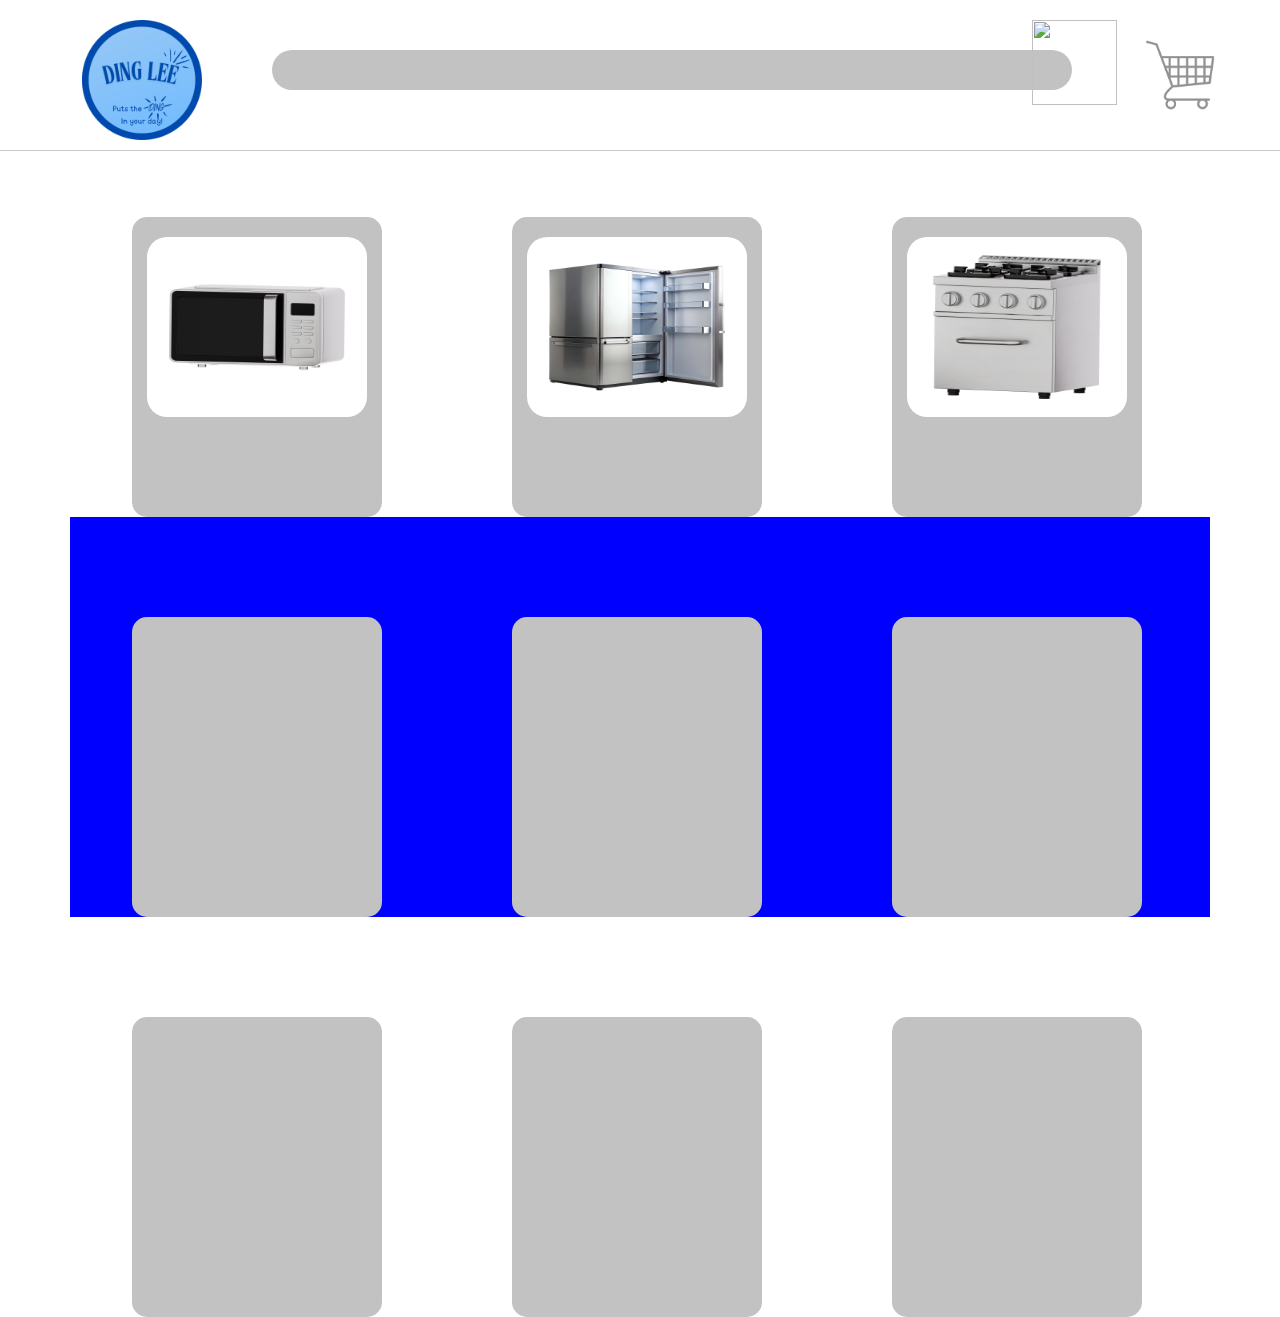
==== index.html @ c614de8b "fgh whatever" ====
<!DOCTYPE html>
<html lang="en-AUS">
<head>
    <title>Ding lee</title>
    <link rel="stylesheet" href="styles.css">
    <link href="https://cdn.jsdelivr.net/npm/bootstrap@5.3.8/dist/css/bootstrap.min.css" rel="stylesheet" integrity="sha384-sRIl4kxILFvY47J16cr9ZwB07vP4J8+LH7qKQnuqkuIAvNWLzeN8tE5YBujZqJLB" crossorigin="anonymous">
</head>
<body>
    <div class="container">
        <div class="row justify-content-start">
            <div class="col-2">
                <img src="Logo.png">
             </div>
             <div class="col-8">
                <div class="semi-circle">
             </div>
            </div>
            <div class="col-1">
                <img src="Account Button.png" id="Account">
            </div>
         <div class="col-1">
          <img src="Shopping cart.png" id="Shopping-cart">
         </div>
        </div>
    </div>
        <hr class="h-flex">
    <div class="container">
        <div class="row justify-content-start">
            <div class="col-4">
                <div class="rect">
                    <img src="Microwave1.png" id="microwave">
                </div>
            </div>
            <div class="col-4">
                <div class="rect">
                    <img src="Fridge1.png" id="fridge">
                </div>
            </div>
            <div class="col-4">
                <div class="rect">
                    <img src="Oven1.png" id="fridge">
                </div>
            </div>
        </div>
    </div>
    <div class="container">
        <div class="row justify-content-start" style="background-color: blue;">
            <div class="col-4">
                <div class="rect" id="rect-other"></div>
            </div>
            <div class="col-4">
                <div class="rect" id="rect-other"></div>
            </div>
            <div class="col-4">
                <div class="rect" id="rect-other"></div>
            </div>
        </div>
    </div>
     <div class="container">
        <div class="row justify-content-start">
            <div class="col-4">
                <div class="rect" id="rect-other"></div>
            </div>
            <div class="col-4">
                <div class="rect" id="rect-other"></div>
            </div>
            <div class="col-4">
                <div class="rect" id="rect-other"></div>
            </div>
        </div>
    </div>
</body>
</html>
---- styles.css ----
.semi-circle {
    width: 800px;
    height: 40px;
    background-color: #c2c2c2;
    border-radius: 1000px 1000px 1000px 1000px;
    margin-top: 50px;
}

img {
    width: 120px;
    height: 120px;
    margin-top: 20px;
}

.rect {
    width: 250px;
    height: 300px;
    background-color: #c2c2c2;
    margin-top: 50px;
    margin-left: 50px;
    border-radius: 15px;
}

.h-flex {
    margin-top: 10px;
}

.hr {
    width: 5px;
     
}

#Shopping-cart {
    Height: 110px;
    width: 110px;
}

#Account {
    height: 85px;
    width: 85px;
}

#rect-other {
    width: 250px;
    height: 300px;
    background-color: #c2c2c2;
    margin-top: 100px;
    margin-left: 50px;
    border-radius: 15px;
}

#microwave {
    width: 220px;
    height: 180px;
    border-radius: 20px;
    margin-right: 15px;
    margin-left: 15px;
}

#fridge {
    width: 220px;
    height: 180px;
    border-radius: 20px;
    margin-right: 15px;
    margin-left: 15px;
}
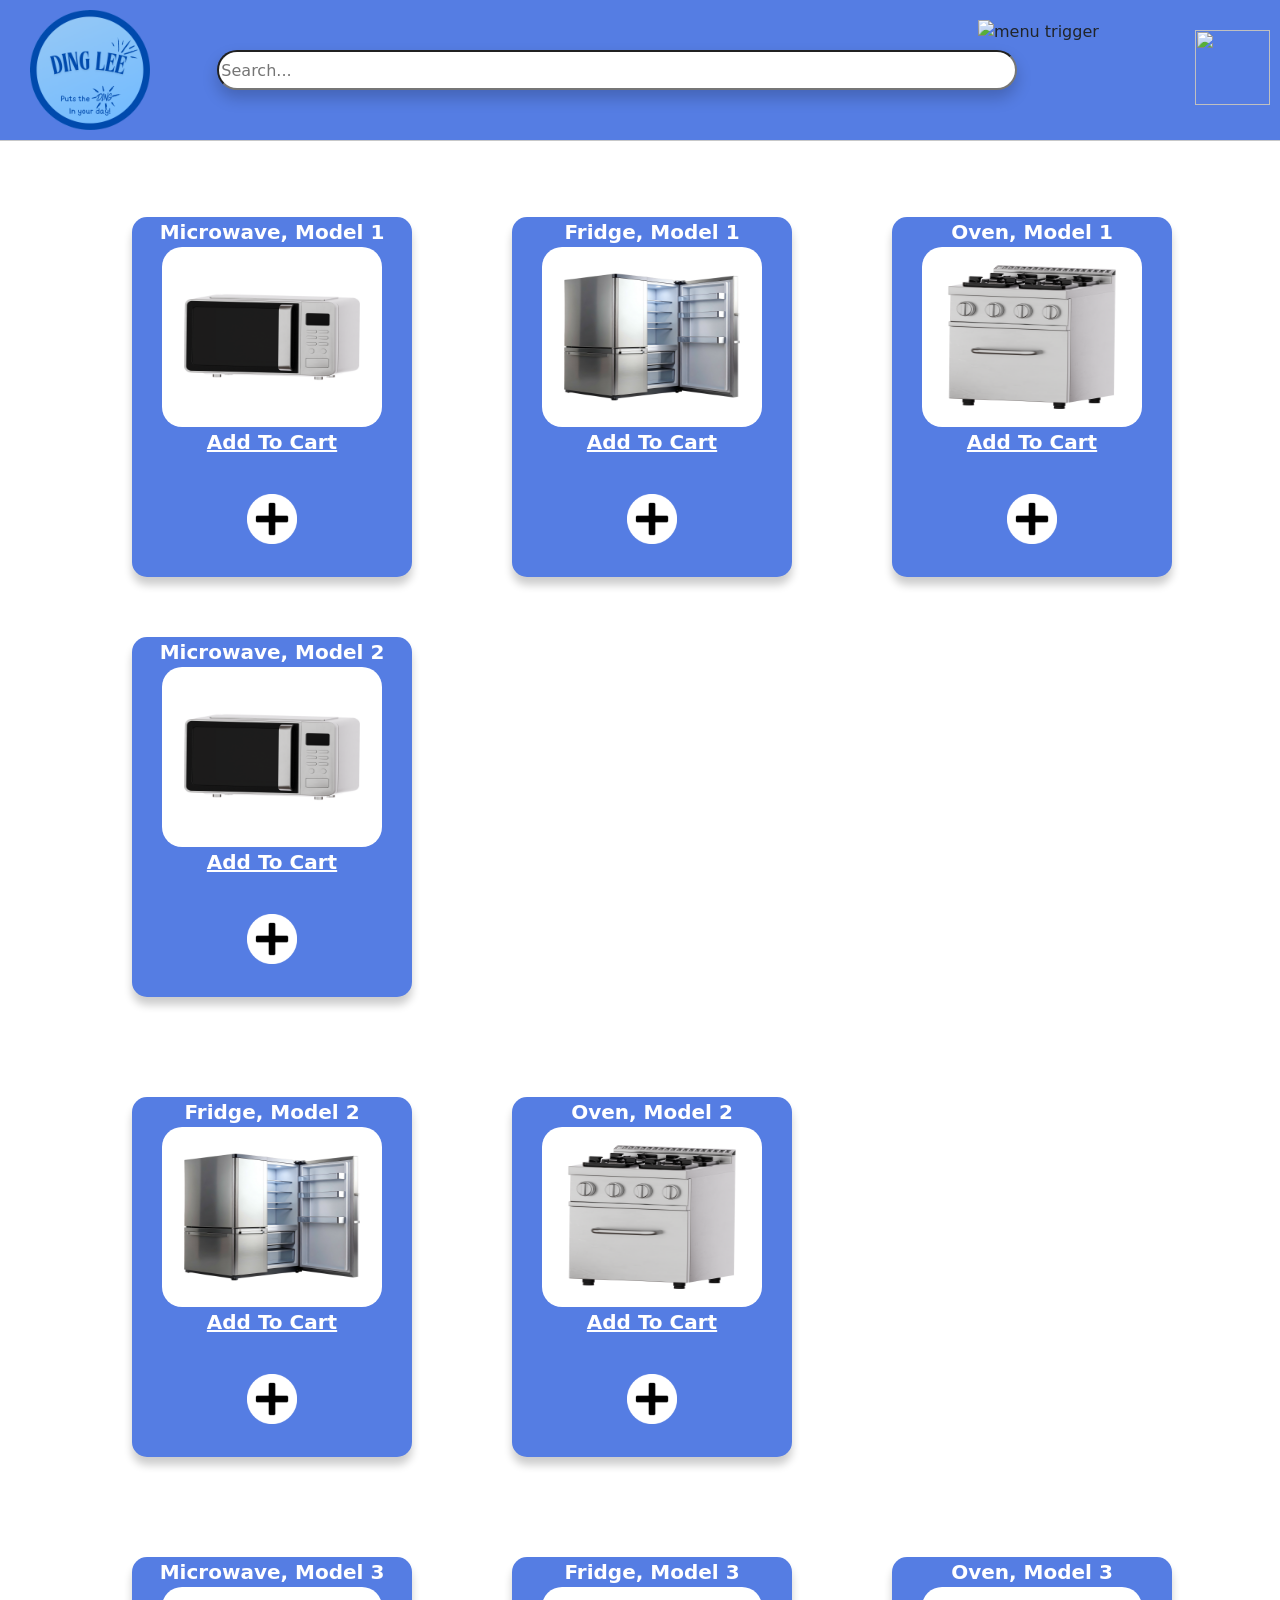
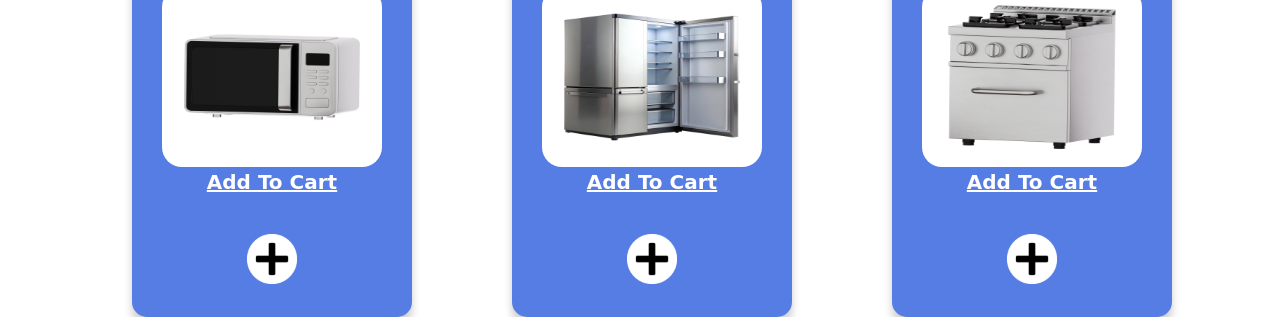
==== commit b1ca132e: "Button changes" ====
--- a/index.html
+++ b/index.html
@@ -6,69 +6,169 @@
     <link rel="stylesheet" href="styles.css">
     <link href="https://cdn.jsdelivr.net/npm/bootstrap@5.3.8/dist/css/bootstrap.min.css" rel="stylesheet" integrity="sha384-sRIl4kxILFvY47J16cr9ZwB07vP4J8+LH7qKQnuqkuIAvNWLzeN8tE5YBujZqJLB" crossorigin="anonymous">
 </head>
-<body>
-    <div class="container">
+    <div class="container-fluid px-0" style="background-color: rgb(85, 125, 227);">
         <div class="row justify-content-start">
             <div class="col-2">
-                <img src="Logo.png">
-             </div>
-             <div class="col-8">
-                <div class="semi-circle">
-             </div>
+                <img src="Logo.png" id="logo">
+            </div>
+            <div class="col-7">
+                <form action="/search" method="get">
+                    <input type="search" name="q" placeholder="Search..." id="search-bar">
+                </form>
+            </div>
+            <div class="col-2">
+                <div class="dropdown">
+                    <img src="Shopping Cart.png" id="Shopping-cart" alt="menu trigger">
+                    <div class="dropdown-content">
+                        <a id="Shopping-cart-slot1"></a>
+                        <a id="Shopping-cart-slot2"></a>
+                        <a id="Shopping-cart-slot3"></a>
+                        <a id="shopping-cart-slot4"></a>
+                        <a id="shopping-cart-slot5"></a>
+                        <a id="shopping-cart-slot6"></a>
+                        <a id="shopping-cart-slot7"></a>
+                        <a id="shopping-cart-slot8"></a>
+                        <a id="shopping-cart-slot9"></a>
+                        <a href="#">Checkout</a>
+                    </div>
+                </div>
             </div>
             <div class="col-1">
-                <img src="Account Button.png" id="Account">
+                <div>
+                    <img src="Account Button.png" id="Account">
+                </div>
             </div>
-         <div class="col-1">
-          <img src="Shopping cart.png" id="Shopping-cart">
-         </div>
         </div>
     </div>
+    <body>
         <hr class="h-flex">
     <div class="container">
         <div class="row justify-content-start">
             <div class="col-4">
                 <div class="rect">
+                    Microwave, Model 1
                     <img src="Microwave1.png" id="microwave">
+                    <p style="font-weight: bolder;" id="Underlined-text"> Add To Cart </p>
+                    <button onclick="changeHTML1()" class="dropbtn">
+                        <img src="Plus Button.png" id="plus">
+                    </button>
                 </div>
             </div>
             <div class="col-4">
                 <div class="rect">
+                    Fridge, Model 1
                     <img src="Fridge1.png" id="fridge">
+                    <p style="font-weight: bolder;" id="Underlined-text"> Add To Cart </p>
+                    <button onclick="changeHTML2()" class="dropbtn">
+                        <img src="Plus Button.png" id="plus">
+                    </button>
                 </div>
             </div>
             <div class="col-4">
                 <div class="rect">
+                    Oven, Model 1
                     <img src="Oven1.png" id="fridge">
+                    <p style="font-weight: bolder;" id="Underlined-text"> Add To Cart </p>
+                    <button onclick="changeHTML3()" class="dropbtn">
+                        <img src="Plus Button.png" id="plus">
+                    </button>
+                </div>
+            </div>
+              <div class="col-4">
+                <div class="rect">
+                    Microwave, Model 2
+                    <img src="Microwave1.png" id="microwave">
+                    <p style="font-weight: bolder;" id="Underlined-text"> Add To Cart </p>
+                    <button onclick="changeHTML4()" class="dropbtn">
+                        <img src="Plus Button.png" id="plus">
+                    </button>
+                </div>
+            </div>
+        </div>
+        <div class="row justify-content-start">
+    
+            <div class="col-4">
+                <div class="rect-other">
+                    Fridge, Model 2
+                    <img src="Fridge1.png" id="fridge">
+                    <p style="font-weight: bolder;" id="Underlined-text"> Add To Cart </p>
+                    <button onclick="changeHTML5()" class="dropbtn">
+                        <img src="Plus Button.png" id="plus">
+                    </button>
+                </div>
+            </div>
+            <div class="col-4">
+                <div class="rect-other">
+                    Oven, Model 2
+                    <img src="Oven1.png" id="fridge">
+                    <p style="font-weight: bolder;" id="Underlined-text"> Add To Cart </p>
+                    <button onclick="changeHTML6()" class="dropbtn">
+                        <img src="Plus Button.png" id="plus">
+                    </button>
+                </div>
+            </div>
+        </div>
+        <div class="row justify-content-start">
+            <div class="col-4">
+                <div class="rect-other">
+                    Microwave, Model 3
+                    <img src="Microwave1.png" id="microwave">
+                    <p style="font-weight: bolder;" id="Underlined-text"> Add To Cart </p>
+                    <button onclick="changeHTML7()" class="dropbtn">
+                        <img src="Plus Button.png" id="plus">
+                    </button>
+                </div>
+            </div>
+            <div class="col-4">
+                <div class="rect-other">
+                    Fridge, Model 3
+                    <img src="Fridge1.png" id="fridge">
+                    <p style="font-weight: bolder;" id="Underlined-text"> Add To Cart </p>
+                    <button onclick="changeHTML8()" class="dropbtn">
+                        <img src="Plus Button.png" id="plus">
+                    </button>
+                </div>
+            </div>
+            <div class="col-4">
+                <div class="rect-other">
+                    Oven, Model 3
+                    <img src="Oven1.png" id="fridge">
+                    <p style="font-weight: bolder;" id="Underlined-text"> Add To Cart </p>
+                    <button onclick="changeHTML9()" class="dropbtn">
+                        <img src="Plus Button.png" id="plus">
+                    </button>
                 </div>
             </div>
         </div>
     </div>
-    <div class="container">
-        <div class="row justify-content-start" style="background-color: blue;">
-            <div class="col-4">
-                <div class="rect" id="rect-other"></div>
-            </div>
-            <div class="col-4">
-                <div class="rect" id="rect-other"></div>
-            </div>
-            <div class="col-4">
-                <div class="rect" id="rect-other"></div>
-            </div>
-        </div>
-    </div>
-     <div class="container">
-        <div class="row justify-content-start">
-            <div class="col-4">
-                <div class="rect" id="rect-other"></div>
-            </div>
-            <div class="col-4">
-                <div class="rect" id="rect-other"></div>
-            </div>
-            <div class="col-4">
-                <div class="rect" id="rect-other"></div>
-            </div>
-        </div>
-    </div>
+<script>
+function changeHTML1() {
+    document.getElementById("Shopping-cart-slot1").innerHTML = "Microwave, Model 1"
+}
+function changeHTML2() {
+    document.getElementById("Shopping-cart-slot2").innerHTML = "Fridge, Model 1"
+}
+function changeHTML3() {
+    document.getElementById("Shopping-cart-slot3").innerHTML = "Oven, Model 1"
+}
+function changeHTML4() {
+    document.getElementById("Shopping-cart-slot4").innerHTML = "Microwave, Model 2"
+}
+function changeHTML5() {
+    document.getElementById("Shopping-cart-slot5").innerHTML = "Fridge, Model 2"
+}
+function changeHTML6() {
+    document.getElementById("Shopping-cart-slot6").innerHTML = "Oven, Model 2"
+}
+function changeHTML7() {
+    document.getElementById("Shopping-cart-slot7").innerHTML = "Microwave, Model 3"
+}
+function changeHTML8() {
+    document.getElementById("Shopping-cart-slot8").innerHTML = "Fridge, Model 3"
+}
+function changeHTML9() {
+    document.getElementById("Shopping-cart-slot9").innerHTML = "Oven, Model 3"
+}
+</script>
 </body>
-</html>
+</html>
--- a/styles.css
+++ b/styles.css
@@ -1,52 +1,71 @@
-.semi-circle {
+#search-bar {
     width: 800px;
     height: 40px;
-    background-color: #c2c2c2;
+    background-color: white;
     border-radius: 1000px 1000px 1000px 1000px;
     margin-top: 50px;
+    box-shadow: 0px 8px 16px 0px rgba(0,0,0,0.2);
 }
 
-img {
+#logo {
     width: 120px;
     height: 120px;
+    margin-top: 10px;
+    margin-bottom: 10px;
+    margin-left: 30px;
+}
+
+.rect {
+    width: 280px;
+    height: 360px;
+    background-color: rgb(85, 125, 227);
+    margin-left: 50px;
+    margin-top: 60px;
+    border-radius: 15px;
+    justify-content: center;
+    text-align: center;
+    color: white;
+    font-weight: bold;
+    font-size: 20px;
+    box-shadow: 0px 8px 8px 0px rgba(0,0,0,0.2);
+}
+
+.h-flex {
+    margin-top: 0px;
+    padding: 0px;
+}
+
+.hr {
+    width: 5px;  
+}
+
+#Shopping-cart {
+    Height: 90px;
+    width: 90px;
     margin-top: 20px;
 }
 
-.rect {
-    width: 250px;
-    height: 300px;
-    background-color: #c2c2c2;
-    margin-top: 50px;
-    margin-left: 50px;
-    border-radius: 15px;
+#Account {
+    height: 75px;
+    width: 75px;
+    margin-top: 30px;
+    margin-right: 50px;
 }
 
-.h-flex {
-    margin-top: 10px;
-}
-
-.hr {
-    width: 5px;
-     
-}
-
-#Shopping-cart {
-    Height: 110px;
-    width: 110px;
-}
-
-#Account {
-    height: 85px;
-    width: 85px;
-}
-
-#rect-other {
-    width: 250px;
-    height: 300px;
-    background-color: #c2c2c2;
+.rect-other {
+    width: 280px;
+    height: 360px;
+    background-color: rgb(85, 125, 227);
     margin-top: 100px;
     margin-left: 50px;
     border-radius: 15px;
+    font-weight: bold;
+    font-size: 20px;
+    box-shadow: 0px 8px 8px 0px rgba(0,0,0,0.2);
+    color: white;
+    text-align: center;
+    font-weight: bold;
+    font-size: 20px;
 }
 
 #microwave {
@@ -64,3 +83,49 @@
     margin-right: 15px;
     margin-left: 15px;
 }
+
+#plus {
+    width: 50px;
+    height: 50px;
+    margin-top: 20px
+}
+
+#body {
+    padding: 0px;
+}
+
+#Underlined-text {
+    text-decoration: underline;
+}
+
+.dropdown {
+  position: relative;
+  display: inline-block;
+}
+
+.dropdown-content {
+  display: none;
+  position: absolute;
+  background-color: #f9f9f9;
+  min-width: 180px;
+  max-width: 500px;
+  box-shadow: 0px 8px 16px 0px rgba(0,0,0,0.2);
+  padding: 12px 16px;
+}
+
+.dropdown:hover .dropdown-content {
+  display: block;
+}
+
+#add-to-cart {
+    width: 50px;
+    height: 50px;
+    margin-top: 20px
+}
+
+.dropbtn {
+  background-color: rgb(85, 125, 227);
+  border: none;
+  border-width: 0px;
+  cursor: pointer;
+}
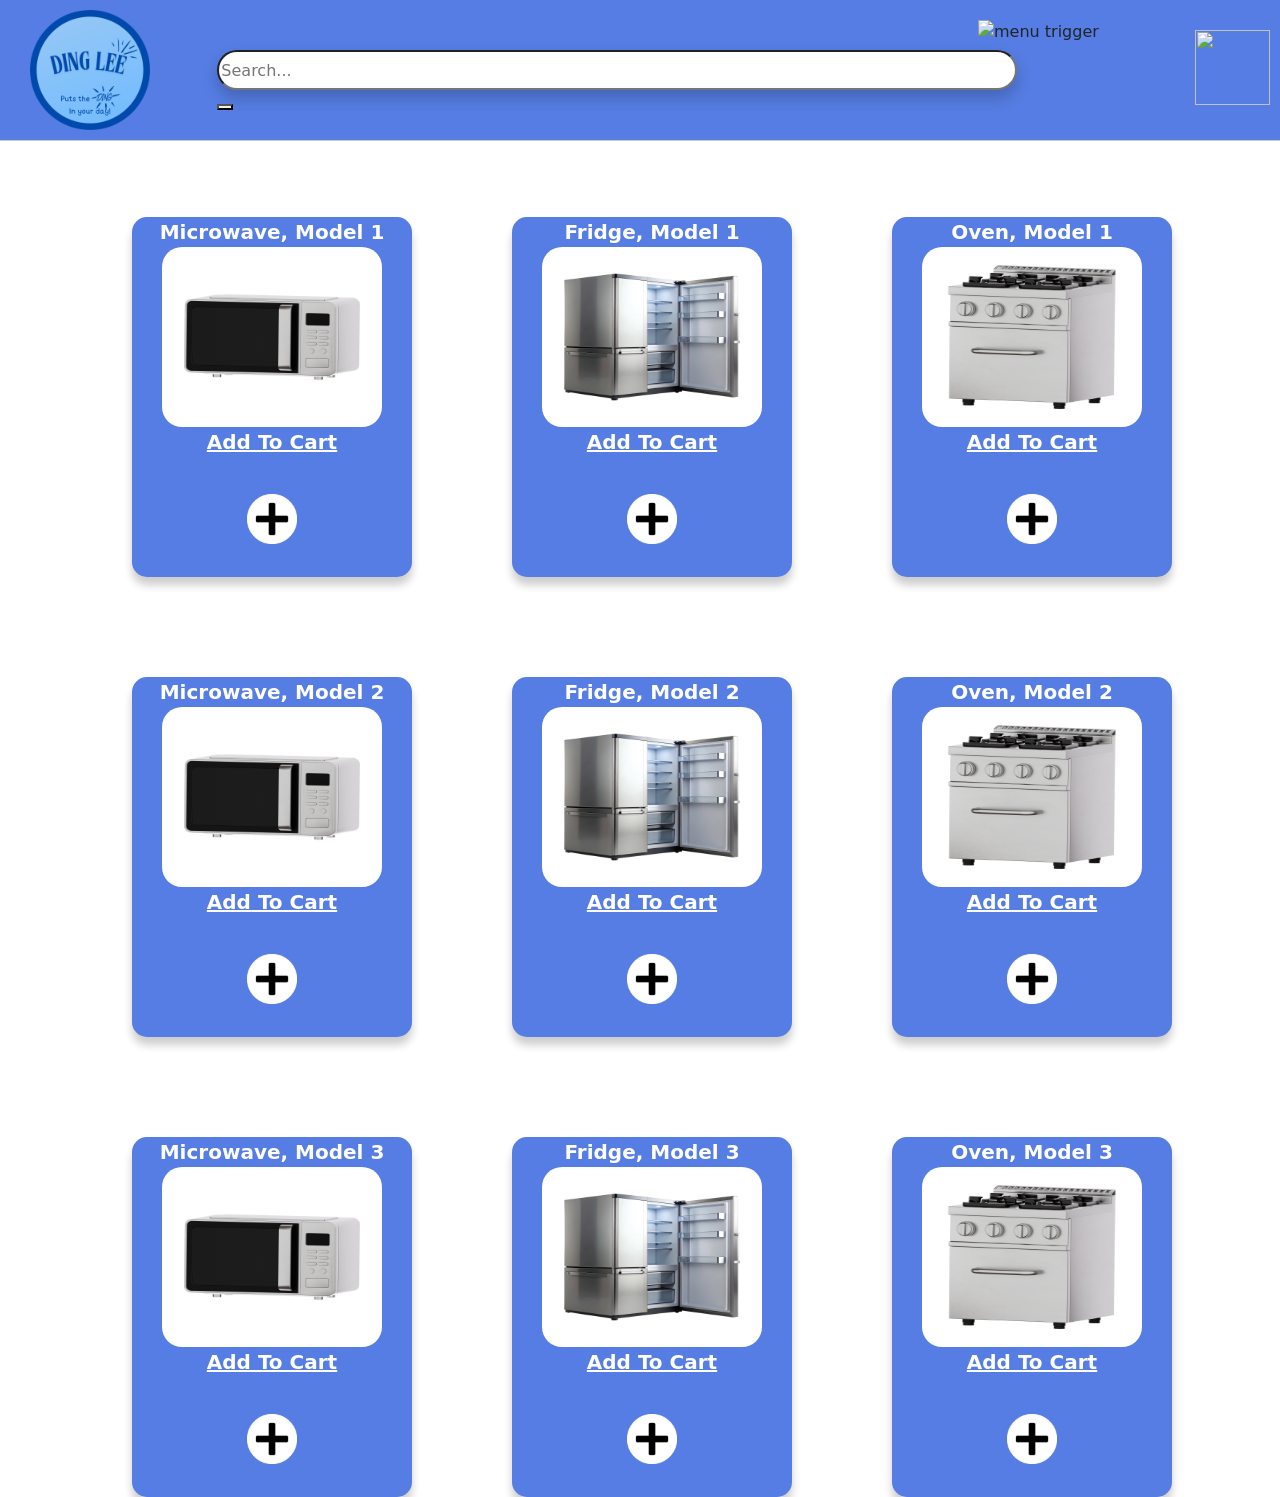
==== commit 4b6d3504: "searching stuff" ====
--- a/index.html
+++ b/index.html
@@ -12,9 +12,8 @@
                 <img src="Logo.png" id="logo">
             </div>
             <div class="col-7">
-                <form action="/search" method="get">
-                    <input type="search" name="q" placeholder="Search..." id="search-bar">
-                </form>
+                <input type="text" name="q" placeholder="Search..." id="search-bar">
+                <button></button>
             </div>
             <div class="col-2">
                 <div class="dropdown">
@@ -23,12 +22,12 @@
                         <a id="Shopping-cart-slot1"></a>
                         <a id="Shopping-cart-slot2"></a>
                         <a id="Shopping-cart-slot3"></a>
-                        <a id="shopping-cart-slot4"></a>
-                        <a id="shopping-cart-slot5"></a>
-                        <a id="shopping-cart-slot6"></a>
-                        <a id="shopping-cart-slot7"></a>
-                        <a id="shopping-cart-slot8"></a>
-                        <a id="shopping-cart-slot9"></a>
+                        <a id="Shopping-cart-slot4"></a>
+                        <a id="Shopping-cart-slot5"></a>
+                        <a id="Shopping-cart-slot6"></a>
+                        <a id="Shopping-cart-slot7"></a>
+                        <a id="Shopping-cart-slot8"></a>
+                        <a id="Shopping-cart-slot9"></a>
                         <a href="#">Checkout</a>
                     </div>
                 </div>
@@ -74,8 +73,10 @@
                     </button>
                 </div>
             </div>
-              <div class="col-4">
-                <div class="rect">
+        </div>
+        <div class="row justify-content-start">
+            <div class="col-4">
+                <div class="rect-other">
                     Microwave, Model 2
                     <img src="Microwave1.png" id="microwave">
                     <p style="font-weight: bolder;" id="Underlined-text"> Add To Cart </p>
@@ -84,9 +85,6 @@
                     </button>
                 </div>
             </div>
-        </div>
-        <div class="row justify-content-start">
-    
             <div class="col-4">
                 <div class="rect-other">
                     Fridge, Model 2
@@ -142,33 +140,53 @@
         </div>
     </div>
 <script>
-function changeHTML1() {
+    function changeHTML1() {
     document.getElementById("Shopping-cart-slot1").innerHTML = "Microwave, Model 1"
-}
-function changeHTML2() {
+    }
+    function changeHTML2() {
     document.getElementById("Shopping-cart-slot2").innerHTML = "Fridge, Model 1"
-}
-function changeHTML3() {
+    }
+    function changeHTML3() {
     document.getElementById("Shopping-cart-slot3").innerHTML = "Oven, Model 1"
-}
-function changeHTML4() {
+    }
+    function changeHTML4() {
     document.getElementById("Shopping-cart-slot4").innerHTML = "Microwave, Model 2"
-}
-function changeHTML5() {
+    }
+    function changeHTML5() {
     document.getElementById("Shopping-cart-slot5").innerHTML = "Fridge, Model 2"
-}
-function changeHTML6() {
+    }
+    function changeHTML6() {
     document.getElementById("Shopping-cart-slot6").innerHTML = "Oven, Model 2"
-}
-function changeHTML7() {
+    }
+    function changeHTML7() {
     document.getElementById("Shopping-cart-slot7").innerHTML = "Microwave, Model 3"
-}
-function changeHTML8() {
+    }
+    function changeHTML8() {
     document.getElementById("Shopping-cart-slot8").innerHTML = "Fridge, Model 3"
-}
-function changeHTML9() {
+    }
+    function changeHTML9() {
     document.getElementById("Shopping-cart-slot9").innerHTML = "Oven, Model 3"
-}
+    }
+</script>
+<script>
+    const input = document.getElemntById("search-bar");
+
+    input.addEventListener('keydown', function(event) {
+        if (event.key === 'Enter') {
+
+            const value = input.value.toLowerCase();
+
+            if (value === 'microwave') {
+                formaction="Microwavesearch.html"
+            }
+            else if (value === 'fridge') {
+
+            }
+            else if (value === 'Oven') {
+
+            }
+        }
+    });
 </script>
 </body>
 </html>
--- a/styles.css
+++ b/styles.css
@@ -128,4 +128,4 @@
   border: none;
   border-width: 0px;
   cursor: pointer;
-}+}
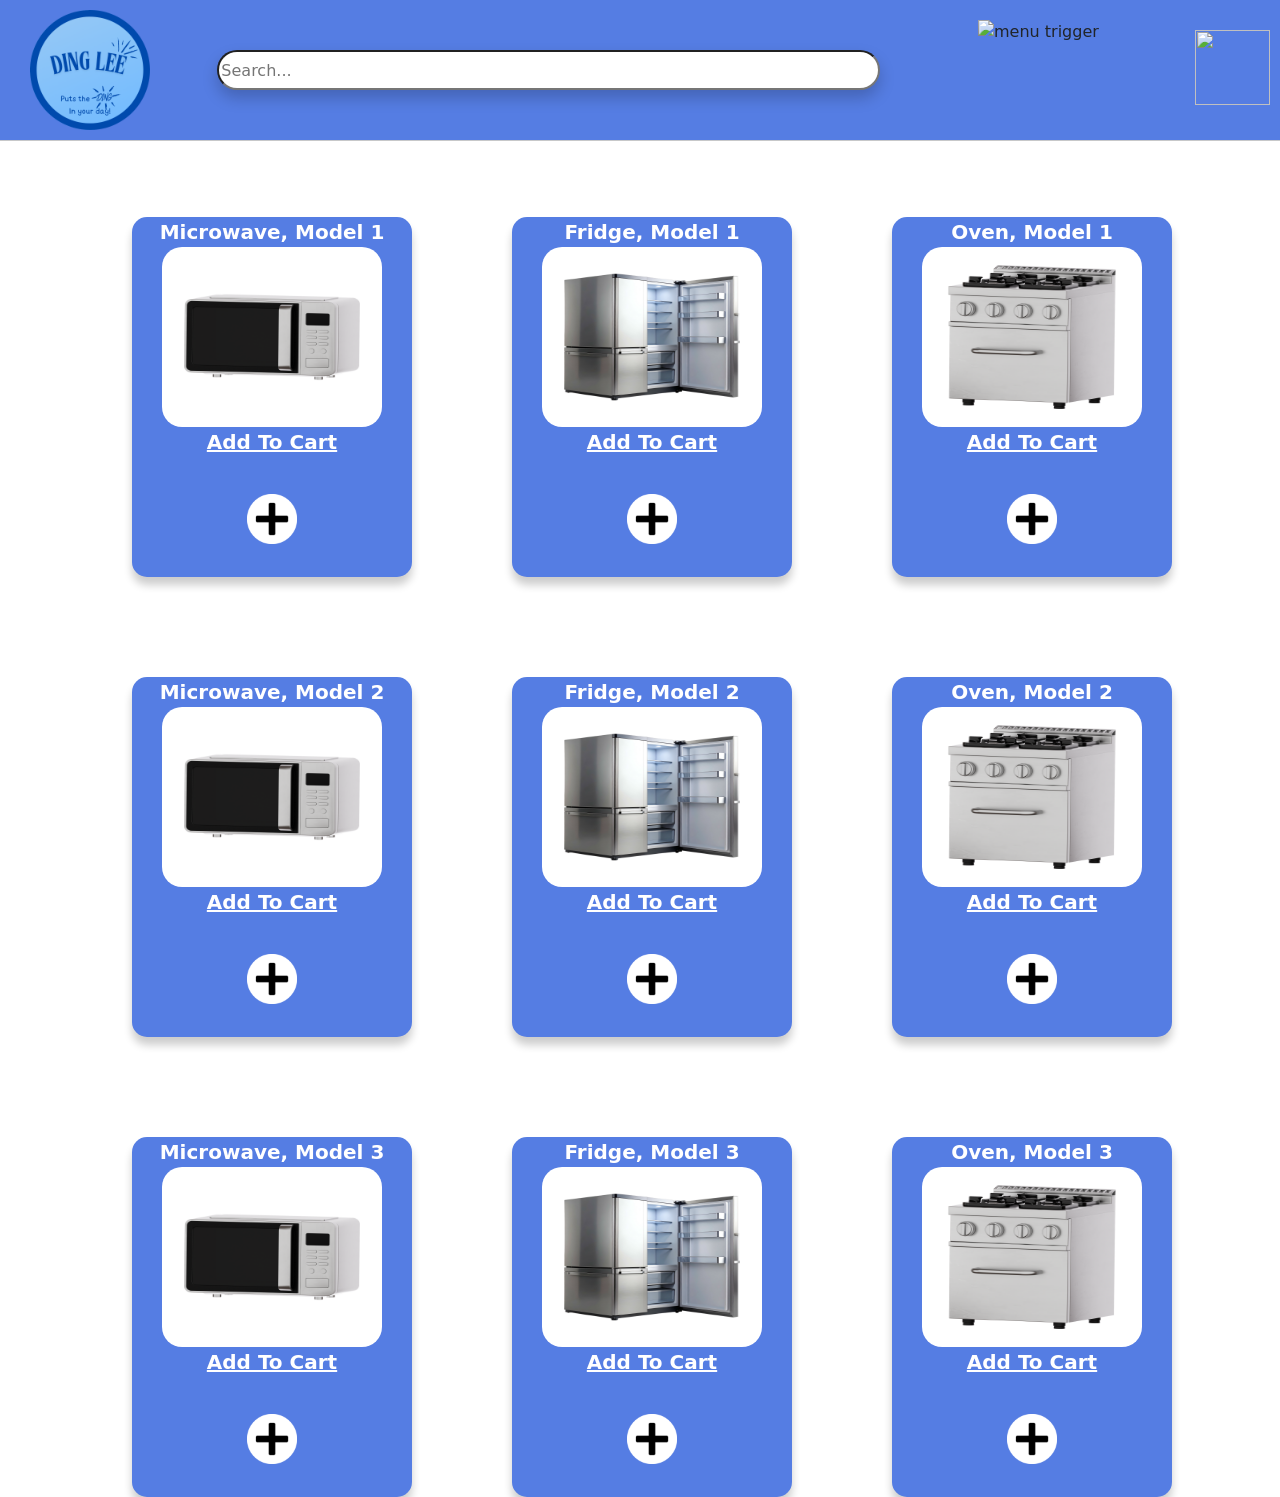
==== commit 72459a26: "fixed search bar" ====
--- a/index.html
+++ b/index.html
@@ -13,12 +13,11 @@
             </div>
             <div class="col-7">
                 <input type="text" name="q" placeholder="Search..." id="search-bar">
-                <button></button>
             </div>
             <div class="col-2">
                 <div class="dropdown">
                     <img src="Shopping Cart.png" id="Shopping-cart" alt="menu trigger">
-                    <div class="dropdown-content">
+                    <div class="dropdown-content" id="cart-contents">
                         <a id="Shopping-cart-slot1"></a>
                         <a id="Shopping-cart-slot2"></a>
                         <a id="Shopping-cart-slot3"></a>
@@ -48,7 +47,7 @@
                     Microwave, Model 1
                     <img src="Microwave1.png" id="microwave">
                     <p style="font-weight: bolder;" id="Underlined-text"> Add To Cart </p>
-                    <button onclick="changeHTML1()" class="dropbtn">
+                    <button onclick="addToCart('Microwave, Model 1')" class="dropbtn">
                         <img src="Plus Button.png" id="plus">
                     </button>
                 </div>
@@ -58,7 +57,7 @@
                     Fridge, Model 1
                     <img src="Fridge1.png" id="fridge">
                     <p style="font-weight: bolder;" id="Underlined-text"> Add To Cart </p>
-                    <button onclick="changeHTML2()" class="dropbtn">
+                    <button onclick="addToCart('Fridge, Model 1')" class="dropbtn">
                         <img src="Plus Button.png" id="plus">
                     </button>
                 </div>
@@ -68,7 +67,7 @@
                     Oven, Model 1
                     <img src="Oven1.png" id="fridge">
                     <p style="font-weight: bolder;" id="Underlined-text"> Add To Cart </p>
-                    <button onclick="changeHTML3()" class="dropbtn">
+                    <button onclick="addToCart('Oven, Model 1')" class="dropbtn">
                         <img src="Plus Button.png" id="plus">
                     </button>
                 </div>
@@ -80,7 +79,7 @@
                     Microwave, Model 2
                     <img src="Microwave1.png" id="microwave">
                     <p style="font-weight: bolder;" id="Underlined-text"> Add To Cart </p>
-                    <button onclick="changeHTML4()" class="dropbtn">
+                    <button onclick="addToCart('Microwave, Model 2')" class="dropbtn">
                         <img src="Plus Button.png" id="plus">
                     </button>
                 </div>
@@ -90,7 +89,7 @@
                     Fridge, Model 2
                     <img src="Fridge1.png" id="fridge">
                     <p style="font-weight: bolder;" id="Underlined-text"> Add To Cart </p>
-                    <button onclick="changeHTML5()" class="dropbtn">
+                    <button onclick="addToCart('Fridge, Model 2')" class="dropbtn">
                         <img src="Plus Button.png" id="plus">
                     </button>
                 </div>
@@ -100,7 +99,7 @@
                     Oven, Model 2
                     <img src="Oven1.png" id="fridge">
                     <p style="font-weight: bolder;" id="Underlined-text"> Add To Cart </p>
-                    <button onclick="changeHTML6()" class="dropbtn">
+                    <button onclick="addToCart('Oven, Model 2')" class="dropbtn">
                         <img src="Plus Button.png" id="plus">
                     </button>
                 </div>
@@ -112,7 +111,7 @@
                     Microwave, Model 3
                     <img src="Microwave1.png" id="microwave">
                     <p style="font-weight: bolder;" id="Underlined-text"> Add To Cart </p>
-                    <button onclick="changeHTML7()" class="dropbtn">
+                    <button onclick="addToCart('Microwave, Model 3')" class="dropbtn">
                         <img src="Plus Button.png" id="plus">
                     </button>
                 </div>
@@ -122,7 +121,7 @@
                     Fridge, Model 3
                     <img src="Fridge1.png" id="fridge">
                     <p style="font-weight: bolder;" id="Underlined-text"> Add To Cart </p>
-                    <button onclick="changeHTML8()" class="dropbtn">
+                    <button onclick="addToCart('Fridge, Model 3')" class="dropbtn">
                         <img src="Plus Button.png" id="plus">
                     </button>
                 </div>
@@ -132,7 +131,7 @@
                     Oven, Model 3
                     <img src="Oven1.png" id="fridge">
                     <p style="font-weight: bolder;" id="Underlined-text"> Add To Cart </p>
-                    <button onclick="changeHTML9()" class="dropbtn">
+                    <button onclick="addToCart('Oven, Model 3')" class="dropbtn">
                         <img src="Plus Button.png" id="plus">
                     </button>
                 </div>
@@ -140,50 +139,29 @@
         </div>
     </div>
 <script>
-    function changeHTML1() {
-    document.getElementById("Shopping-cart-slot1").innerHTML = "Microwave, Model 1"
-    }
-    function changeHTML2() {
-    document.getElementById("Shopping-cart-slot2").innerHTML = "Fridge, Model 1"
-    }
-    function changeHTML3() {
-    document.getElementById("Shopping-cart-slot3").innerHTML = "Oven, Model 1"
-    }
-    function changeHTML4() {
-    document.getElementById("Shopping-cart-slot4").innerHTML = "Microwave, Model 2"
-    }
-    function changeHTML5() {
-    document.getElementById("Shopping-cart-slot5").innerHTML = "Fridge, Model 2"
-    }
-    function changeHTML6() {
-    document.getElementById("Shopping-cart-slot6").innerHTML = "Oven, Model 2"
-    }
-    function changeHTML7() {
-    document.getElementById("Shopping-cart-slot7").innerHTML = "Microwave, Model 3"
-    }
-    function changeHTML8() {
-    document.getElementById("Shopping-cart-slot8").innerHTML = "Fridge, Model 3"
-    }
-    function changeHTML9() {
-    document.getElementById("Shopping-cart-slot9").innerHTML = "Oven, Model 3"
+    slot = 1
+    function addToCart(item) {
+        cart = document.getElementById("cart-contents");
+        var link = document.createElement('div');
+        link.innerText = item;
+        cart.appendChild(link);
     }
 </script>
 <script>
-    const input = document.getElemntById("search-bar");
+    const input = document.getElementById("search-bar");
 
     input.addEventListener('keydown', function(event) {
         if (event.key === 'Enter') {
-
             const value = input.value.toLowerCase();
 
             if (value === 'microwave') {
-                formaction="Microwavesearch.html"
+                document.location = 'microwave.html';
             }
             else if (value === 'fridge') {
-
+                document.location = 'fridge.html';
             }
-            else if (value === 'Oven') {
-
+            else if (value === 'oven') {
+                document.location = 'oven.html';
             }
         }
     });
--- a/styles.css
+++ b/styles.css
@@ -1,5 +1,5 @@
 #search-bar {
-    width: 800px;
+    width: 90%;
     height: 40px;
     background-color: white;
     border-radius: 1000px 1000px 1000px 1000px;
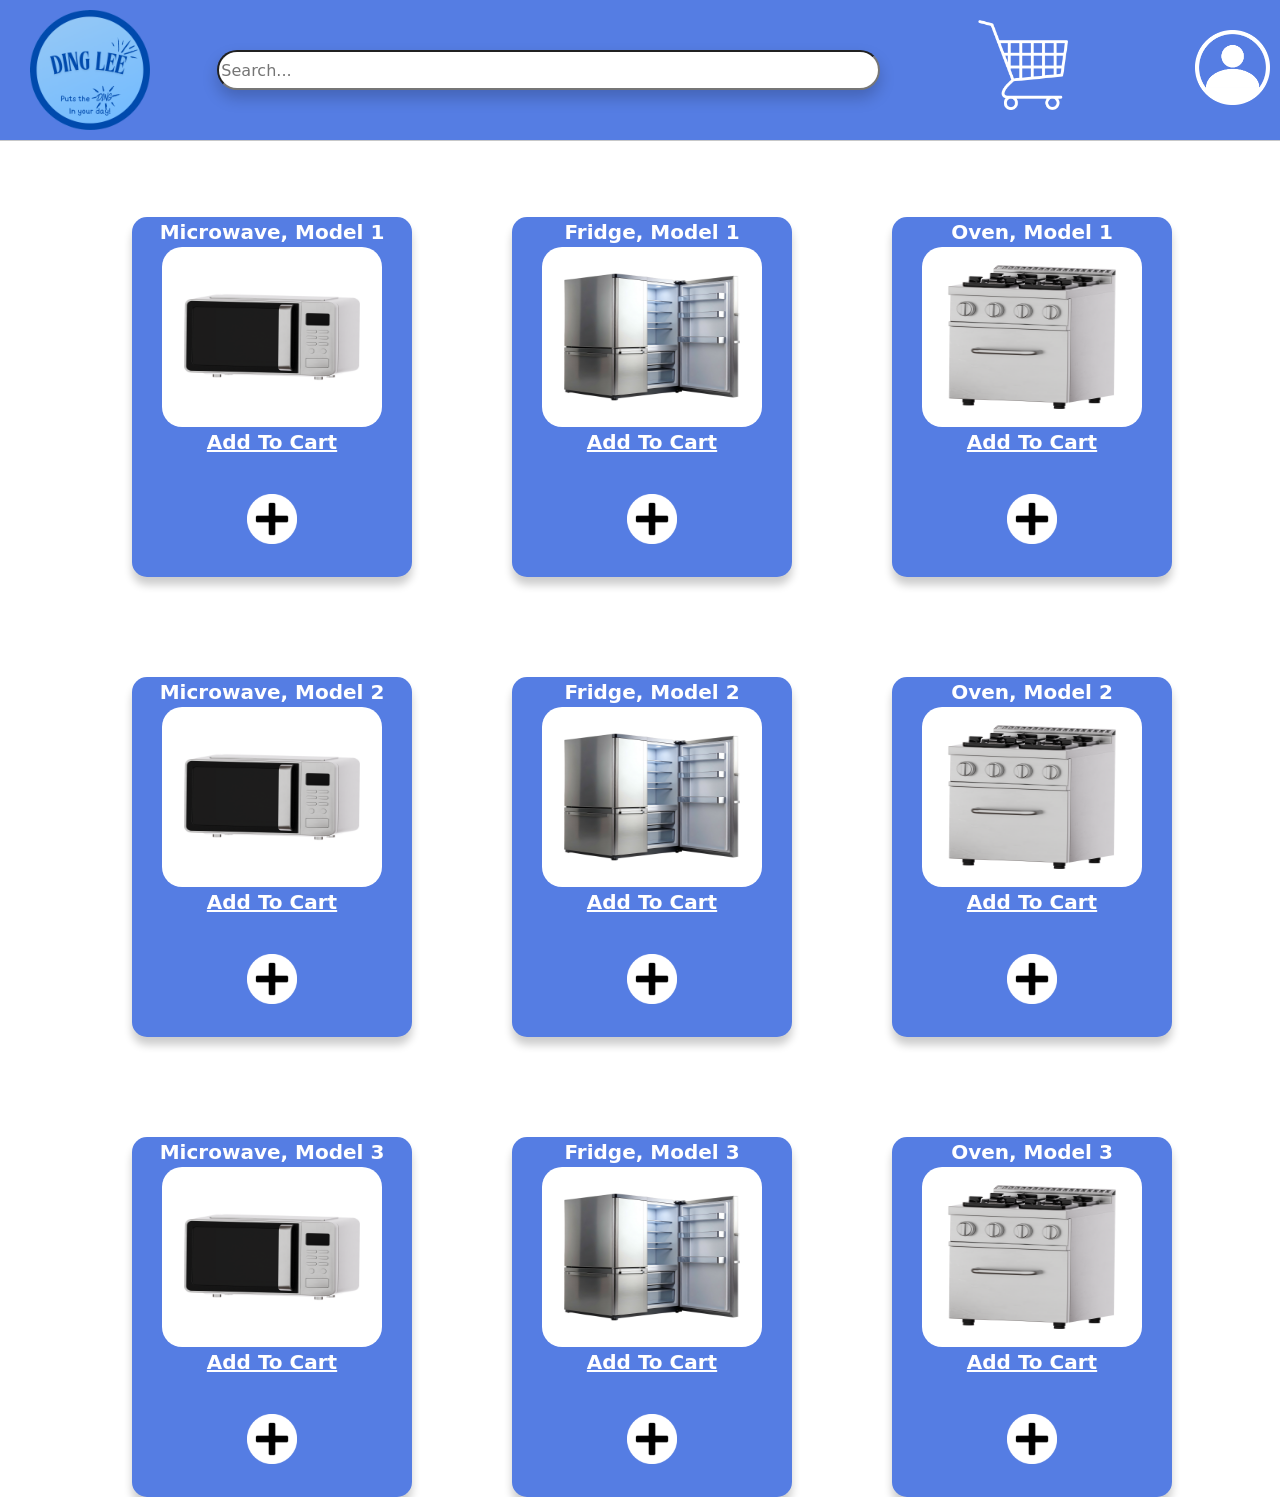
==== commit 9af70897: "w3 validation fixes" ====
--- a/index.html
+++ b/index.html
@@ -1,74 +1,66 @@
 
 <!DOCTYPE html>
-<html lang="en-AUS">
+<html lang="en-au">
 <head>
     <title>Ding lee</title>
     <link rel="stylesheet" href="styles.css">
     <link href="https://cdn.jsdelivr.net/npm/bootstrap@5.3.8/dist/css/bootstrap.min.css" rel="stylesheet" integrity="sha384-sRIl4kxILFvY47J16cr9ZwB07vP4J8+LH7qKQnuqkuIAvNWLzeN8tE5YBujZqJLB" crossorigin="anonymous">
 </head>
+    <body>
     <div class="container-fluid px-0" style="background-color: rgb(85, 125, 227);">
         <div class="row justify-content-start">
             <div class="col-2">
-                <img src="Logo.png" id="logo">
+                <img src="Logo.png" id="logo" alt="logo">
             </div>
             <div class="col-7">
                 <input type="text" name="q" placeholder="Search..." id="search-bar">
             </div>
             <div class="col-2">
                 <div class="dropdown">
-                    <img src="Shopping Cart.png" id="Shopping-cart" alt="menu trigger">
-                    <div class="dropdown-content" id="cart-contents">
-                        <a id="Shopping-cart-slot1"></a>
-                        <a id="Shopping-cart-slot2"></a>
-                        <a id="Shopping-cart-slot3"></a>
-                        <a id="Shopping-cart-slot4"></a>
-                        <a id="Shopping-cart-slot5"></a>
-                        <a id="Shopping-cart-slot6"></a>
-                        <a id="Shopping-cart-slot7"></a>
-                        <a id="Shopping-cart-slot8"></a>
-                        <a id="Shopping-cart-slot9"></a>
-                        <a href="#">Checkout</a>
+                    <img src="Shopping_Cart.png" id="Shopping-cart" alt="menu trigger">
+                    <div class="dropdown-content">
+                        <div id="cart-contents"></div>
+                        <div><a href="checkout.html">Checkout</a></div>
                     </div>
                 </div>
             </div>
             <div class="col-1">
-                <div>
-                    <img src="Account Button.png" id="Account">
-                </div>
+                <a href="loginpage.html">
+                    <img src="Account_Button.png" id="Account" alt="Account">
+                </a>
             </div>
         </div>
     </div>
-    <body>
         <hr class="h-flex">
     <div class="container">
         <div class="row justify-content-start">
             <div class="col-4">
                 <div class="rect">
                     Microwave, Model 1
-                    <img src="Microwave1.png" id="microwave">
-                    <p style="font-weight: bolder;" id="Underlined-text"> Add To Cart </p>
+                    <img src="Microwave1.png" class="fridge" alt="microwave">
+                    <p style="font-weight: bolder;" class="Underlined-text"> Add To Cart </p>
                     <button onclick="addToCart('Microwave, Model 1')" class="dropbtn">
-                        <img src="Plus Button.png" id="plus">
+                        <img src="Plus_Button.png" class="plus" alt="add to card">
                     </button>
                 </div>
             </div>
             <div class="col-4">
                 <div class="rect">
                     Fridge, Model 1
-                    <img src="Fridge1.png" id="fridge">
-                    <p style="font-weight: bolder;" id="Underlined-text"> Add To Cart </p>
+                    <img src="Fridge1.png" class="fridge" alt="fridge">
+                    <p style="font-weight: bolder;" class="Underlined-text"> Add To Cart </p>
                     <button onclick="addToCart('Fridge, Model 1')" class="dropbtn">
-                        <img src="Plus Button.png" id="plus">
+                        <img src="Plus_Button.png" class="plus" alt="add to card">
                     </button>
                 </div>
             </div>
             <div class="col-4">
                 <div class="rect">
                     Oven, Model 1
-                    <img src="Oven1.png" id="fridge">
-                    <p style="font-weight: bolder;" id="Underlined-text"> Add To Cart </p>
+                    <img src="Oven1.png" class="fridge" alt="oven">
+                    <p style="font-weight: bolder;" class="Underlined-text"> Add To Cart </p>
                     <button onclick="addToCart('Oven, Model 1')" class="dropbtn">
-                        <img src="Plus Button.png" id="plus">
+                        <img src="Plus_Button.png" class="plus" alt="add to card">
                     </button>
                 </div>
             </div>
@@ -77,30 +69,30 @@
             <div class="col-4">
                 <div class="rect-other">
                     Microwave, Model 2
-                    <img src="Microwave1.png" id="microwave">
-                    <p style="font-weight: bolder;" id="Underlined-text"> Add To Cart </p>
+                    <img src="Microwave1.png" class="fridge" alt="microwave">
+                    <p style="font-weight: bolder;" class="Underlined-text"> Add To Cart </p>
                     <button onclick="addToCart('Microwave, Model 2')" class="dropbtn">
-                        <img src="Plus Button.png" id="plus">
+                        <img src="Plus_Button.png" class="plus" alt="add to card">
                     </button>
                 </div>
             </div>
             <div class="col-4">
                 <div class="rect-other">
                     Fridge, Model 2
-                    <img src="Fridge1.png" id="fridge">
-                    <p style="font-weight: bolder;" id="Underlined-text"> Add To Cart </p>
+                    <img src="Fridge1.png" class="fridge" alt="fridge">
+                    <p style="font-weight: bolder;" class="Underlined-text"> Add To Cart </p>
                     <button onclick="addToCart('Fridge, Model 2')" class="dropbtn">
-                        <img src="Plus Button.png" id="plus">
+                        <img src="Plus_Button.png" class="plus" alt="add to card">
                     </button>
                 </div>
             </div>
             <div class="col-4">
                 <div class="rect-other">
                     Oven, Model 2
-                    <img src="Oven1.png" id="fridge">
-                    <p style="font-weight: bolder;" id="Underlined-text"> Add To Cart </p>
+                    <img src="Oven1.png" class="fridge"  alt="oven">
+                    <p style="font-weight: bolder;" class="Underlined-text"> Add To Cart </p>
                     <button onclick="addToCart('Oven, Model 2')" class="dropbtn">
-                        <img src="Plus Button.png" id="plus">
+                        <img src="Plus_Button.png" class="plus" alt="add to card">
                     </button>
                 </div>
             </div>
@@ -109,30 +101,30 @@
             <div class="col-4">
                 <div class="rect-other">
                     Microwave, Model 3
-                    <img src="Microwave1.png" id="microwave">
-                    <p style="font-weight: bolder;" id="Underlined-text"> Add To Cart </p>
+                    <img src="Microwave1.png" class="fridge"  alt="microwave">
+                    <p style="font-weight: bolder;" class="Underlined-text"> Add To Cart </p>
                     <button onclick="addToCart('Microwave, Model 3')" class="dropbtn">
-                        <img src="Plus Button.png" id="plus">
+                        <img src="Plus_Button.png" class="plus" alt="add to card">
                     </button>
                 </div>
             </div>
             <div class="col-4">
                 <div class="rect-other">
                     Fridge, Model 3
-                    <img src="Fridge1.png" id="fridge">
-                    <p style="font-weight: bolder;" id="Underlined-text"> Add To Cart </p>
+                    <img src="Fridge1.png" class="fridge"  alt="fridge">
+                    <p style="font-weight: bolder;" class="Underlined-text"> Add To Cart </p>
                     <button onclick="addToCart('Fridge, Model 3')" class="dropbtn">
-                        <img src="Plus Button.png" id="plus">
+                        <img src="Plus_Button.png" class="plus" alt="add to card">
                     </button>
                 </div>
             </div>
             <div class="col-4">
                 <div class="rect-other">
                     Oven, Model 3
-                    <img src="Oven1.png" id="fridge">
-                    <p style="font-weight: bolder;" id="Underlined-text"> Add To Cart </p>
+                    <img src="Oven1.png" class="fridge" alt="oven">
+                    <p style="font-weight: bolder;" class="Underlined-text"> Add To Cart </p>
                     <button onclick="addToCart('Oven, Model 3')" class="dropbtn">
-                        <img src="Plus Button.png" id="plus">
+                        <img src="Plus_Button.png" class="plus" alt="add to card">
                     </button>
                 </div>
             </div>
--- a/styles.css
+++ b/styles.css
@@ -76,7 +76,7 @@
     margin-left: 15px;
 }
 
-#fridge {
+.fridge {
     width: 220px;
     height: 180px;
     border-radius: 20px;
@@ -84,7 +84,15 @@
     margin-left: 15px;
 }
 
-#plus {
+#oven {
+    width: 220px;
+    height: 180px;
+    border-radius: 20px;
+    margin-left: 15px;
+    margin-right: 15px;
+}
+
+.plus {
     width: 50px;
     height: 50px;
     margin-top: 20px
@@ -94,7 +102,7 @@
     padding: 0px;
 }
 
-#Underlined-text {
+.Underlined-text {
     text-decoration: underline;
 }
 
